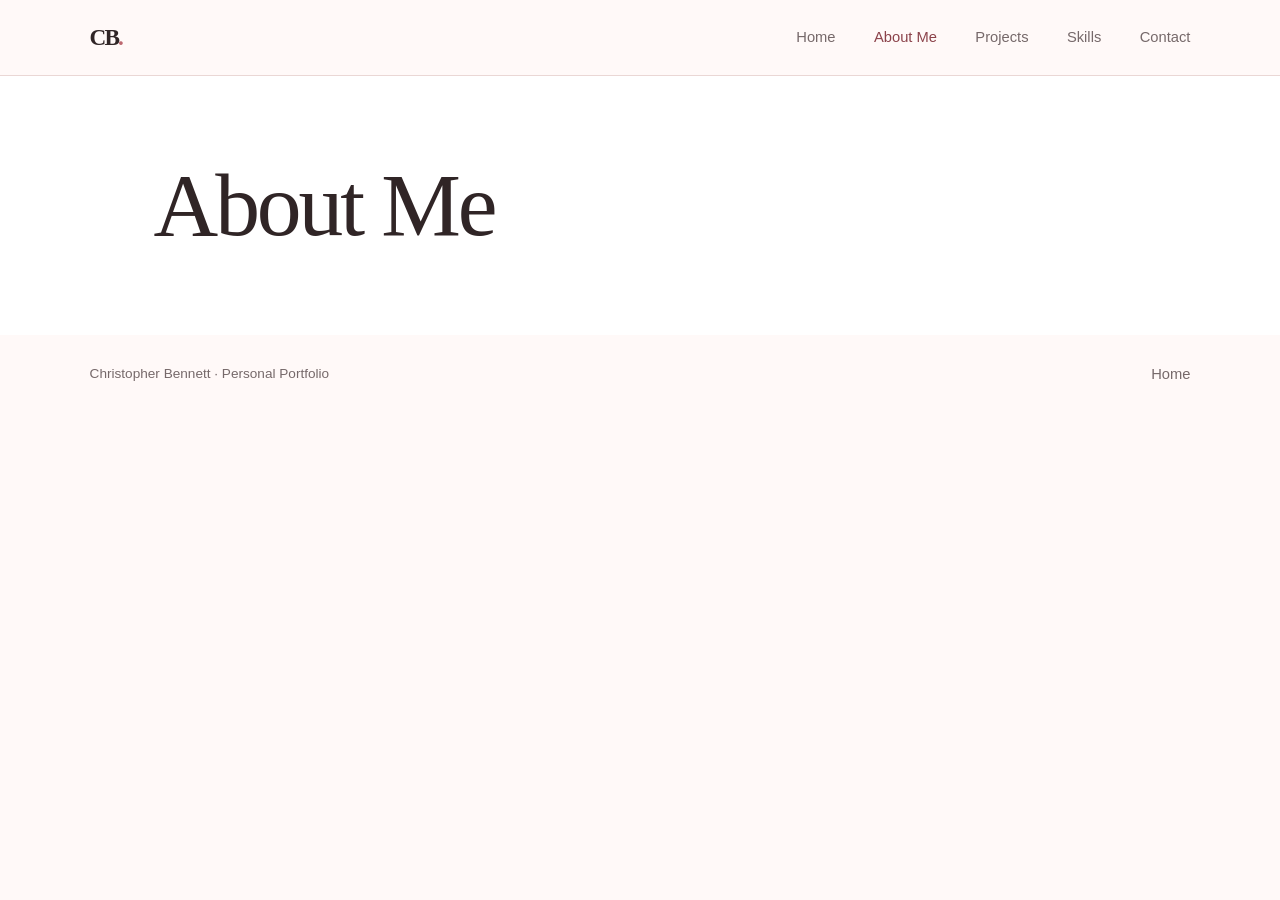
==== about.html @ 58eac995 "Add portfolio section page scaffolds" ====
<!doctype html>
<html lang="en">
  <head>
    <meta charset="utf-8">
    <meta name="viewport" content="width=device-width, initial-scale=1">
    <title>Christopher Bennett | About Me</title>
    <link rel="stylesheet" href="styles.css">
    <script src="script.js" defer></script>
  </head>
  <body>
    <a class="skip-link" href="#main">Skip to main content</a>
    <header class="site-header">
      <a class="brand" href="index.html" aria-label="Christopher Bennett home">CB<span>.</span></a>
      <button class="menu-toggle" type="button" aria-expanded="false" aria-controls="primary-navigation"><span class="menu-icon" aria-hidden="true"></span><span class="menu-label">Menu</span></button>
      <nav class="navigation" id="primary-navigation" aria-label="Main navigation">
        <a href="index.html">Home</a><a href="about.html" aria-current="page">About Me</a><a href="projects.html">Projects</a><a href="skills.html">Skills</a><a href="contact.html">Contact</a>
      </nav>
    </header>
    <main id="main" class="intro-section"><h1>About Me</h1></main>
    <footer class="site-footer"><p>Christopher Bennett <span aria-hidden="true">·</span> Personal Portfolio</p><a href="index.html">Home</a></footer>
  </body>
</html>
---- styles.css ----
:root {
  color-scheme: light;
  --ink: #302526;
  --muted: #76696a;
  --red: #bd6870;
  --red-deep: #8b424a;
  --blush: #f8e7e5;
  --paper: #fff9f8;
  --line: #ead7d5;
  --serif: Georgia, "Times New Roman", serif;
  --sans: "Segoe UI", Arial, sans-serif;
}

* { box-sizing: border-box; }
html { scroll-behavior: smooth; }
body {
  margin: 0;
  background: var(--paper);
  color: var(--ink);
  font-family: var(--sans);
  line-height: 1.65;
}
a { color: inherit; }
a:focus-visible, button:focus-visible { outline: 3px solid var(--red-deep); outline-offset: 4px; }
.skip-link {
  position: absolute; z-index: 5; top: 0.75rem; left: 0.75rem;
  transform: translateY(-160%); padding: 0.6rem 0.9rem;
  background: white; color: var(--ink); border: 1px solid var(--line);
}
.skip-link:focus { transform: translateY(0); }
.site-header {
  min-height: 76px; padding: 0 clamp(1.25rem, 7vw, 7rem);
  display: flex; align-items: center; justify-content: space-between;
  border-bottom: 1px solid var(--line); background: rgba(255, 249, 248, 0.94);
}
.brand { text-decoration: none; font: 700 1.45rem var(--serif); letter-spacing: -0.08em; }
.brand span { color: var(--red); }
.navigation { display: flex; gap: clamp(1.25rem, 3vw, 2.8rem); }
.navigation a, .site-footer a { text-decoration: none; color: var(--muted); font-size: 0.92rem; }
.navigation a:hover, .navigation a[aria-current="page"], .site-footer a:hover { color: var(--red-deep); }
.menu-toggle { display: none; }
main { overflow: hidden; }
.hero {
  min-height: 510px; padding: 5.5rem clamp(1.5rem, 12vw, 12rem);
  display: grid; grid-template-columns: minmax(0, 1.4fr) minmax(200px, 0.6fr);
  align-items: center; gap: 3rem;
  background: radial-gradient(ellipse at 78% 50%, #f4d9d7 0, #f9eae8 25%, transparent 26%), var(--paper);
}
.eyebrow { margin: 0 0 0.8rem; color: var(--red-deep); font-size: 0.76rem; font-weight: 700; letter-spacing: 0.14em; text-transform: uppercase; }
h1, h2 { font-family: var(--serif); font-weight: 400; letter-spacing: -0.035em; line-height: 1.1; }
h1 { max-width: 680px; margin: 0; font-size: clamp(3.1rem, 7vw, 6.3rem); }
h1 span { color: var(--red); }
.hero-intro { max-width: 480px; margin: 1.5rem 0 2rem; color: var(--muted); font-size: clamp(1rem, 1.6vw, 1.2rem); }
.button-link { display: inline-flex; align-items: center; gap: 1.1rem; padding: 0.85rem 1.1rem; color: white; background: var(--red-deep); text-decoration: none; font-size: 0.9rem; }
.button-link:hover { background: #71353c; }
.hero-mark { width: min(250px, 100%); aspect-ratio: 1; justify-self: center; position: relative; display: grid; place-items: center; }
.mark-circle { position: absolute; inset: 0; border: 1px solid #d49a9c; border-radius: 50%; }
.mark-circle::before, .mark-circle::after { content: ""; position: absolute; border: 1px solid #d49a9c; border-radius: 50%; inset: 18px; }
.mark-circle::after { inset: 38px; }
.mark-initials { color: var(--red-deep); font: 400 4.7rem var(--serif); }
.mark-caption { position: absolute; bottom: -0.75rem; color: var(--muted); font-size: 0.68rem; letter-spacing: 0.12em; text-transform: uppercase; }
.intro-section, .interests-section { padding: 5rem clamp(1.5rem, 12vw, 12rem); }
.intro-section { display: grid; grid-template-columns: 0.8fr 1.2fr; gap: 4rem; align-items: start; background: white; }
h2 { margin: 0; font-size: clamp(2rem, 4vw, 3.3rem); }
.intro-text { max-width: 700px; margin: 0; color: var(--muted); font-size: 1.05rem; }
.interests-section { background: var(--blush); }
.interest-list { list-style: none; margin: 2rem 0 0; padding: 0; display: grid; grid-template-columns: repeat(4, 1fr); border-top: 1px solid #dfb9b8; }
.interest-list li { display: flex; flex-direction: column; gap: 1rem; padding: 1.3rem 1rem 0 0; font: 1.35rem var(--serif); }
.interest-number { color: var(--red-deep); font: 700 0.7rem var(--sans); letter-spacing: 0.1em; }
.site-footer { min-height: 80px; padding: 1rem clamp(1.5rem, 7vw, 7rem); display: flex; justify-content: space-between; align-items: center; gap: 1rem; color: var(--muted); font-size: 0.85rem; }
.site-footer p { margin: 0; }

@media (max-width: 650px) {
  .site-header { min-height: 68px; position: relative; }
  .menu-toggle { display: inline-flex; align-items: center; gap: 0.55rem; border: 0; background: transparent; color: var(--ink); font: inherit; cursor: pointer; }
  .menu-icon, .menu-icon::before, .menu-icon::after { display: block; width: 18px; height: 2px; background: var(--red-deep); position: relative; }
  .menu-icon::before, .menu-icon::after { content: ""; position: absolute; left: 0; }
  .menu-icon::before { top: -6px; }
  .menu-icon::after { top: 6px; }
  .navigation { display: none; position: absolute; z-index: 2; top: 100%; left: 0; right: 0; padding: 0.8rem 1.5rem 1.2rem; flex-direction: column; gap: 0; background: var(--paper); border-bottom: 1px solid var(--line); }
  .navigation.is-open { display: flex; }
  .navigation a { padding: 0.65rem 0; }
  .hero { min-height: 0; padding-top: 4.5rem; padding-bottom: 5rem; grid-template-columns: 1fr; gap: 3rem; background: radial-gradient(ellipse at 78% 82%, #f4d9d7 0, #f9eae8 25%, transparent 26%), var(--paper); }
  .hero-mark { width: 180px; }
  .mark-initials { font-size: 3.5rem; }
  .intro-section { grid-template-columns: 1fr; gap: 1.5rem; }
  .intro-section, .interests-section { padding-top: 3.5rem; padding-bottom: 3.5rem; }
  .interest-list { grid-template-columns: repeat(2, 1fr); row-gap: 1.4rem; }
  .site-footer { align-items: flex-start; flex-direction: column; justify-content: center; }
}

@media (prefers-reduced-motion: reduce) {
  html { scroll-behavior: auto; }
  *, *::before, *::after { animation-duration: 0.01ms !important; transition-duration: 0.01ms !important; }
}
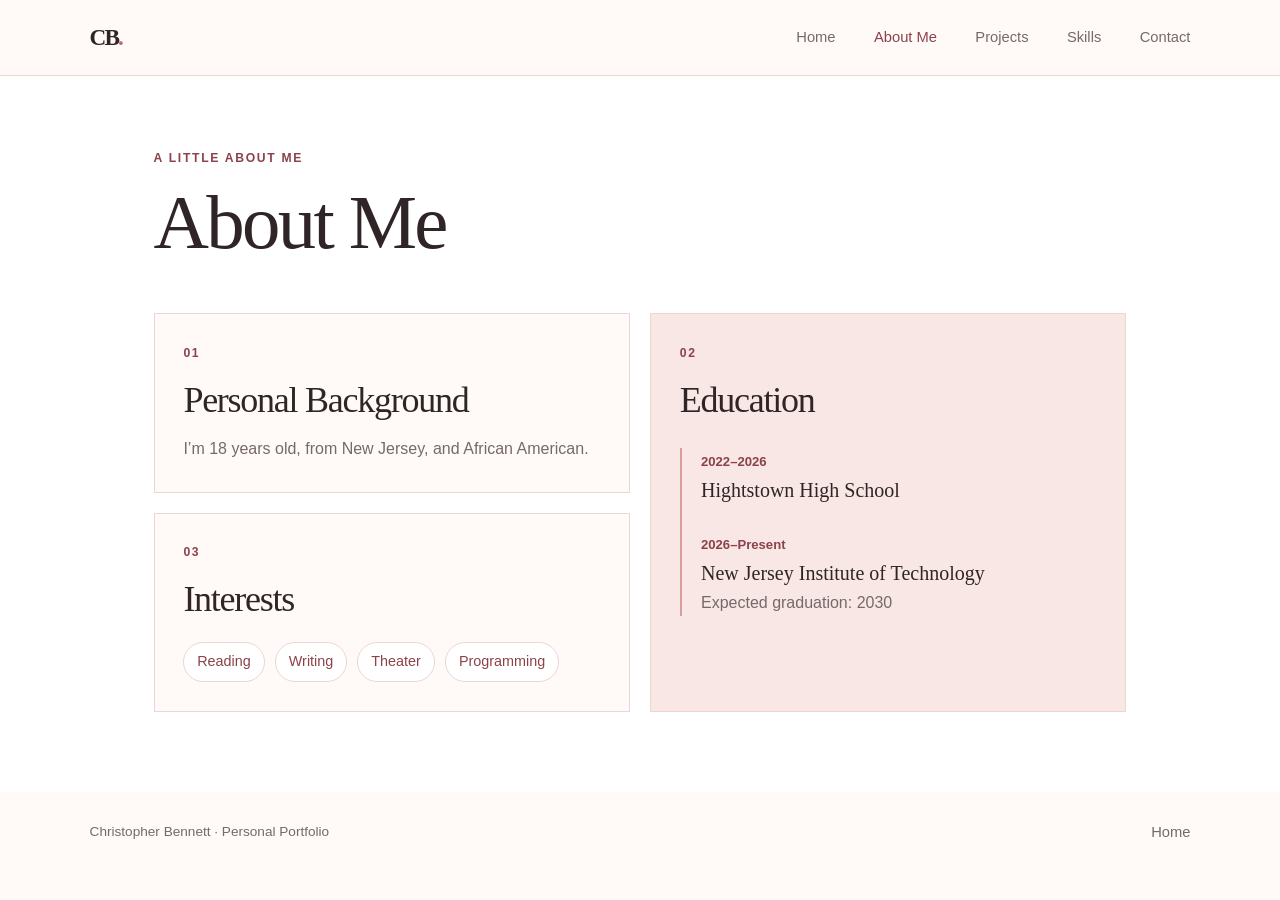
==== commit 04d31975: "Add About Me details" ====
--- a/about.html
+++ b/about.html
@@ -16,7 +16,44 @@
         <a href="index.html">Home</a><a href="about.html" aria-current="page">About Me</a><a href="projects.html">Projects</a><a href="skills.html">Skills</a><a href="contact.html">Contact</a>
       </nav>
     </header>
-    <main id="main" class="intro-section"><h1>About Me</h1></main>
+    <main id="main" class="about-page">
+      <header class="about-heading">
+        <p class="eyebrow">A little about me</p>
+        <h1>About Me</h1>
+      </header>
+      <div class="about-grid">
+        <section class="about-card" aria-labelledby="background-title">
+          <p class="eyebrow">01</p>
+          <h2 id="background-title">Personal Background</h2>
+          <p>I’m 18 years old, from New Jersey, and African American.</p>
+        </section>
+        <section class="about-card education-card" aria-labelledby="education-title">
+          <p class="eyebrow">02</p>
+          <h2 id="education-title">Education</h2>
+          <ol class="education-list">
+            <li>
+              <span class="education-years">2022–2026</span>
+              <h3>Hightstown High School</h3>
+            </li>
+            <li>
+              <span class="education-years">2026–Present</span>
+              <h3>New Jersey Institute of Technology</h3>
+              <p>Expected graduation: 2030</p>
+            </li>
+          </ol>
+        </section>
+        <section class="about-card about-interests" aria-labelledby="about-interests-title">
+          <p class="eyebrow">03</p>
+          <h2 id="about-interests-title">Interests</h2>
+          <ul class="about-interest-list">
+            <li>Reading</li>
+            <li>Writing</li>
+            <li>Theater</li>
+            <li>Programming</li>
+          </ul>
+        </section>
+      </div>
+    </main>
     <footer class="site-footer"><p>Christopher Bennett <span aria-hidden="true">·</span> Personal Portfolio</p><a href="index.html">Home</a></footer>
   </body>
 </html>
--- a/styles.css
+++ b/styles.css
@@ -63,6 +63,23 @@
 .intro-section { display: grid; grid-template-columns: 0.8fr 1.2fr; gap: 4rem; align-items: start; background: white; }
 h2 { margin: 0; font-size: clamp(2rem, 4vw, 3.3rem); }
 .intro-text { max-width: 700px; margin: 0; color: var(--muted); font-size: 1.05rem; }
+.about-page { padding: 4.5rem clamp(1.5rem, 12vw, 12rem) 5rem; background: white; }
+.about-heading { margin-bottom: 3rem; }
+.about-heading h1 { font-size: clamp(2.8rem, 6vw, 5rem); }
+.about-grid { display: grid; grid-template-columns: repeat(2, minmax(0, 1fr)); gap: 1.25rem; }
+.about-card { padding: 1.8rem; border: 1px solid var(--line); background: var(--paper); }
+.about-card .eyebrow { margin-bottom: 1.1rem; }
+.about-card h2 { font-size: clamp(1.65rem, 3vw, 2.25rem); }
+.about-card > p:last-child { margin-bottom: 0; color: var(--muted); }
+.education-card { grid-row: span 2; background: var(--blush); }
+.education-list { margin: 1.7rem 0 0; padding: 0; list-style: none; }
+.education-list li { padding: 0 0 1.5rem 1.2rem; border-left: 2px solid #d99da0; }
+.education-list li:last-child { padding-bottom: 0; }
+.education-years { color: var(--red-deep); font-size: 0.82rem; font-weight: 700; }
+.education-list h3 { margin: 0.3rem 0; font: 1.25rem var(--serif); }
+.education-list p { margin: 0; color: var(--muted); }
+.about-interest-list { display: flex; flex-wrap: wrap; gap: 0.65rem; margin: 1.4rem 0 0; padding: 0; list-style: none; }
+.about-interest-list li { padding: 0.45rem 0.8rem; border: 1px solid var(--line); border-radius: 999px; color: var(--red-deep); background: white; font-size: 0.9rem; }
 .interests-section { background: var(--blush); }
 .interest-list { list-style: none; margin: 2rem 0 0; padding: 0; display: grid; grid-template-columns: repeat(4, 1fr); border-top: 1px solid #dfb9b8; }
 .interest-list li { display: flex; flex-direction: column; gap: 1rem; padding: 1.3rem 1rem 0 0; font: 1.35rem var(--serif); }
@@ -84,6 +101,10 @@
   .hero-mark { width: 180px; }
   .mark-initials { font-size: 3.5rem; }
   .intro-section { grid-template-columns: 1fr; gap: 1.5rem; }
+  .about-page { padding-top: 3.5rem; padding-bottom: 3.5rem; }
+  .about-heading { margin-bottom: 2rem; }
+  .about-grid { grid-template-columns: 1fr; }
+  .education-card { grid-row: auto; }
   .intro-section, .interests-section { padding-top: 3.5rem; padding-bottom: 3.5rem; }
   .interest-list { grid-template-columns: repeat(2, 1fr); row-gap: 1.4rem; }
   .site-footer { align-items: flex-start; flex-direction: column; justify-content: center; }
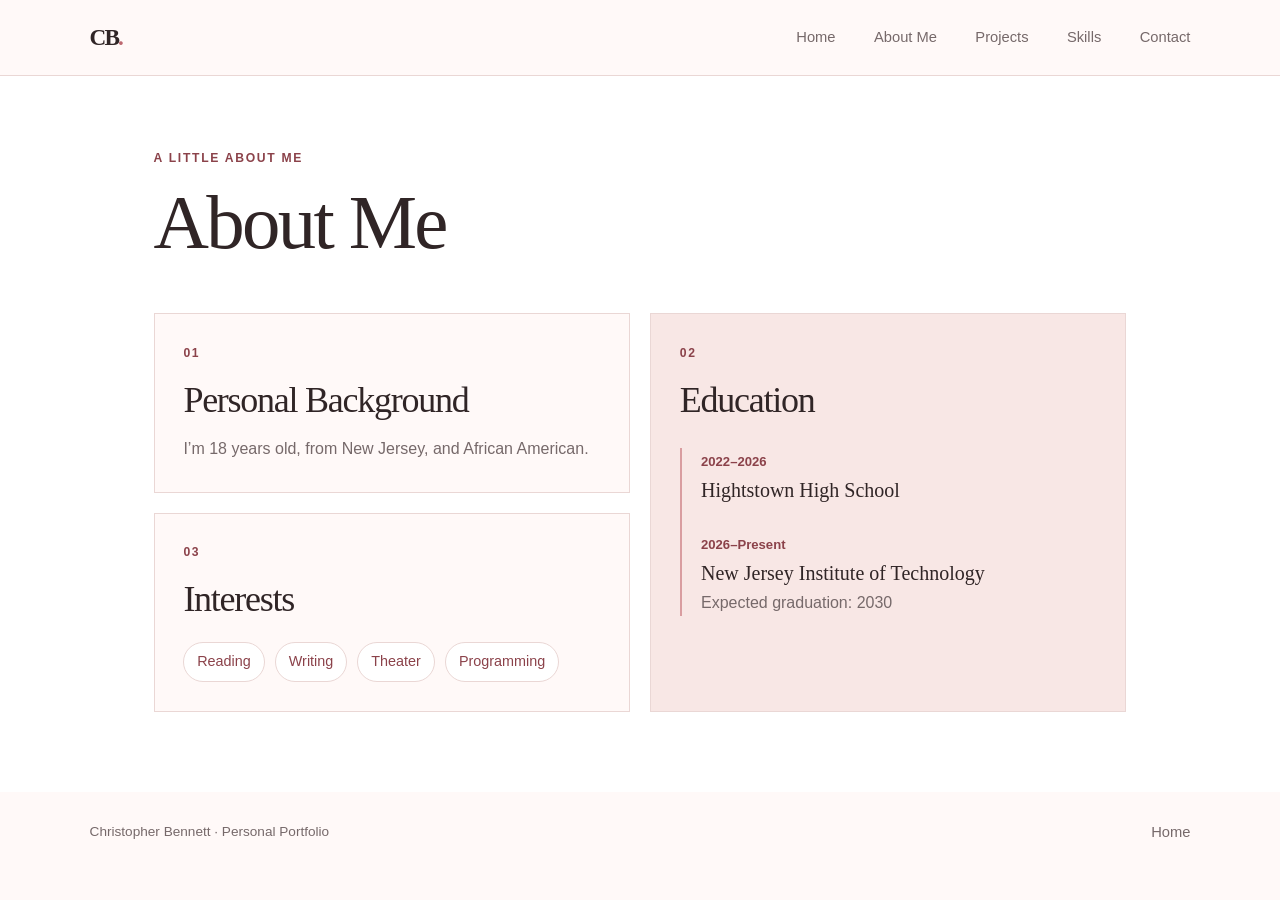
==== commit 43e8f22c: "Move portfolio sections onto scrolling homepage" ====
--- a/about.html
+++ b/about.html
@@ -10,10 +10,10 @@
   <body>
     <a class="skip-link" href="#main">Skip to main content</a>
     <header class="site-header">
-      <a class="brand" href="index.html" aria-label="Christopher Bennett home">CB<span>.</span></a>
+      <a class="brand" href="index.html#home" aria-label="Christopher Bennett home">CB<span>.</span></a>
       <button class="menu-toggle" type="button" aria-expanded="false" aria-controls="primary-navigation"><span class="menu-icon" aria-hidden="true"></span><span class="menu-label">Menu</span></button>
       <nav class="navigation" id="primary-navigation" aria-label="Main navigation">
-        <a href="index.html">Home</a><a href="about.html" aria-current="page">About Me</a><a href="projects.html">Projects</a><a href="skills.html">Skills</a><a href="contact.html">Contact</a>
+        <a href="index.html#home">Home</a><a href="index.html#about">About Me</a><a href="index.html#projects">Projects</a><a href="index.html#skills">Skills</a><a href="index.html#contact">Contact</a>
       </nav>
     </header>
     <main id="main" class="about-page">
--- a/styles.css
+++ b/styles.css
@@ -31,15 +31,17 @@
 .site-header {
   min-height: 76px; padding: 0 clamp(1.25rem, 7vw, 7rem);
   display: flex; align-items: center; justify-content: space-between;
-  border-bottom: 1px solid var(--line); background: rgba(255, 249, 248, 0.94);
+  position: sticky; top: 0; z-index: 10;
+  border-bottom: 1px solid var(--line); background: rgba(255, 249, 248, 0.96); backdrop-filter: blur(12px);
 }
 .brand { text-decoration: none; font: 700 1.45rem var(--serif); letter-spacing: -0.08em; }
 .brand span { color: var(--red); }
 .navigation { display: flex; gap: clamp(1.25rem, 3vw, 2.8rem); }
 .navigation a, .site-footer a { text-decoration: none; color: var(--muted); font-size: 0.92rem; }
-.navigation a:hover, .navigation a[aria-current="page"], .site-footer a:hover { color: var(--red-deep); }
+.navigation a:hover, .navigation a[aria-current="page"], .navigation a[aria-current="location"], .site-footer a:hover { color: var(--red-deep); }
 .menu-toggle { display: none; }
 main { overflow: hidden; }
+main > section[id] { scroll-margin-top: 90px; }
 .hero {
   min-height: 510px; padding: 5.5rem clamp(1.5rem, 12vw, 12rem);
   display: grid; grid-template-columns: minmax(0, 1.4fr) minmax(200px, 0.6fr);
@@ -65,21 +67,63 @@
 .intro-text { max-width: 700px; margin: 0; color: var(--muted); font-size: 1.05rem; }
 .about-page { padding: 4.5rem clamp(1.5rem, 12vw, 12rem) 5rem; background: white; }
 .about-heading { margin-bottom: 3rem; }
-.about-heading h1 { font-size: clamp(2.8rem, 6vw, 5rem); }
+.about-heading h1, .about-heading h2 { margin: 0; font-size: clamp(2.8rem, 6vw, 5rem); }
 .about-grid { display: grid; grid-template-columns: repeat(2, minmax(0, 1fr)); gap: 1.25rem; }
 .about-card { padding: 1.8rem; border: 1px solid var(--line); background: var(--paper); }
 .about-card .eyebrow { margin-bottom: 1.1rem; }
-.about-card h2 { font-size: clamp(1.65rem, 3vw, 2.25rem); }
+.about-card h2, .about-card h3 { margin: 0; font: 400 clamp(1.65rem, 3vw, 2.25rem)/1.1 var(--serif); }
 .about-card > p:last-child { margin-bottom: 0; color: var(--muted); }
 .education-card { grid-row: span 2; background: var(--blush); }
 .education-list { margin: 1.7rem 0 0; padding: 0; list-style: none; }
 .education-list li { padding: 0 0 1.5rem 1.2rem; border-left: 2px solid #d99da0; }
 .education-list li:last-child { padding-bottom: 0; }
 .education-years { color: var(--red-deep); font-size: 0.82rem; font-weight: 700; }
-.education-list h3 { margin: 0.3rem 0; font: 1.25rem var(--serif); }
+.education-list h3, .education-list h4 { margin: 0.3rem 0; font: 1.25rem var(--serif); }
 .education-list p { margin: 0; color: var(--muted); }
 .about-interest-list { display: flex; flex-wrap: wrap; gap: 0.65rem; margin: 1.4rem 0 0; padding: 0; list-style: none; }
 .about-interest-list li { padding: 0.45rem 0.8rem; border: 1px solid var(--line); border-radius: 999px; color: var(--red-deep); background: white; font-size: 0.9rem; }
+.skills-page { min-height: calc(100vh - 156px); padding: 4.5rem clamp(1.5rem, 12vw, 12rem) 5rem; background: white; }
+.skills-heading { margin-bottom: 2.5rem; }
+.skills-heading h1, .skills-heading h2 { margin: 0; font-size: clamp(2.8rem, 6vw, 5rem); }
+.skills-grid { display: grid; grid-template-columns: repeat(2, minmax(0, 1fr)); gap: 1.25rem; }
+.skills-card { padding: 1.8rem; border: 1px solid var(--line); background: var(--paper); }
+.skills-card:nth-child(2), .certifications-card { background: var(--blush); }
+.skills-card .eyebrow { margin-bottom: 1.1rem; }
+.skills-card h2, .skills-card h3 { margin: 0; font: 400 clamp(1.65rem, 3vw, 2.25rem)/1.1 var(--serif); }
+.skill-list, .skill-tags, .certification-list { margin: 1.4rem 0 0; padding: 0; list-style: none; }
+.skill-list div, .certification-list li { display: flex; justify-content: space-between; gap: 1rem; padding: 0.7rem 0; border-top: 1px solid var(--line); }
+.skill-list dt, .certification-list span { color: var(--ink); font-weight: 600; }
+.skill-list dd, .certification-list time { margin: 0; color: var(--red-deep); font-size: 0.9rem; }
+.skill-tags { display: flex; flex-wrap: wrap; gap: 0.65rem; }
+.skill-tags li { padding: 0.5rem 0.8rem; border: 1px solid var(--line); border-radius: 999px; color: var(--red-deep); background: white; font-size: 0.9rem; }
+.certification-list li { align-items: flex-start; }
+.certification-list span { font-weight: 500; }
+.contact-page { min-height: calc(100vh - 156px); padding: 4.5rem clamp(1.5rem, 12vw, 12rem) 5rem; background: white; }
+.contact-heading { margin-bottom: 2.5rem; }
+.contact-heading h1, .contact-heading h2 { margin: 0; font-size: clamp(2.8rem, 6vw, 5rem); }
+.contact-grid { display: grid; grid-template-columns: repeat(2, minmax(0, 1fr)); gap: 1.25rem; }
+.contact-card { min-width: 0; padding: 1.8rem; border: 1px solid var(--line); background: var(--paper); }
+.contact-card:nth-child(2) { background: var(--blush); }
+.contact-card .eyebrow { margin-bottom: 1.1rem; }
+.contact-card h2, .contact-card h3 { margin: 0 0 1.1rem; font: 400 clamp(1.65rem, 3vw, 2.25rem)/1.1 var(--serif); }
+.contact-card a { color: var(--red-deep); overflow-wrap: anywhere; }
+.contact-card a:hover { color: #71353c; }
+.projects-page { min-height: calc(100vh - 156px); padding: 4.5rem clamp(1.5rem, 12vw, 12rem) 5rem; background: white; }
+.projects-heading { margin-bottom: 2.5rem; }
+.projects-heading h1, .projects-heading h2 { margin: 0; font-size: clamp(2.8rem, 6vw, 5rem); }
+.resume-list { display: grid; gap: 1.25rem; }
+.resume-entry { max-width: 1050px; padding: 2rem clamp(1.25rem, 4vw, 2.5rem); border-left: 4px solid var(--red); background: var(--paper); display: grid; grid-template-columns: minmax(0, 1fr) minmax(170px, 250px); align-items: center; gap: clamp(1.5rem, 4vw, 3rem); }
+.resume-entry-text { grid-template-columns: minmax(0, 1fr); }
+.resume-copy { min-width: 0; }
+.resume-image { margin: 0; padding: 0.7rem; background: white; border: 1px solid var(--line); }
+.resume-image img { display: block; width: 100%; height: auto; }
+.resume-image figcaption { margin-top: 0.55rem; color: var(--muted); font-size: 0.78rem; text-align: center; }
+.resume-entry-heading { display: flex; justify-content: space-between; align-items: baseline; gap: 1rem; }
+.resume-entry h2, .resume-entry h3 { margin: 0; font: 400 clamp(1.7rem, 3.5vw, 2.5rem)/1.1 var(--serif); }
+.resume-date { margin: 0; color: var(--red-deep); font-size: 0.9rem; font-weight: 700; white-space: nowrap; }
+.resume-subtitle { margin: 0.7rem 0 1.25rem; color: var(--muted); font-weight: 600; }
+.resume-bullets { margin: 0; padding-left: 1.25rem; color: var(--muted); }
+.resume-bullets li { padding-left: 0.35rem; margin-top: 0.55rem; }
 .interests-section { background: var(--blush); }
 .interest-list { list-style: none; margin: 2rem 0 0; padding: 0; display: grid; grid-template-columns: repeat(4, 1fr); border-top: 1px solid #dfb9b8; }
 .interest-list li { display: flex; flex-direction: column; gap: 1rem; padding: 1.3rem 1rem 0 0; font: 1.35rem var(--serif); }
@@ -102,9 +146,18 @@
   .mark-initials { font-size: 3.5rem; }
   .intro-section { grid-template-columns: 1fr; gap: 1.5rem; }
   .about-page { padding-top: 3.5rem; padding-bottom: 3.5rem; }
+  .skills-page { min-height: calc(100vh - 148px); padding-top: 3.5rem; padding-bottom: 3.5rem; }
+  .contact-page { min-height: calc(100vh - 148px); padding-top: 3.5rem; padding-bottom: 3.5rem; }
   .about-heading { margin-bottom: 2rem; }
   .about-grid { grid-template-columns: 1fr; }
   .education-card { grid-row: auto; }
+  .skills-grid { grid-template-columns: 1fr; }
+  .contact-grid { grid-template-columns: 1fr; }
+  .projects-page { min-height: calc(100vh - 148px); padding-top: 3.5rem; padding-bottom: 3.5rem; }
+  .projects-heading { margin-bottom: 2rem; }
+  .resume-entry-heading { align-items: flex-start; flex-direction: column; gap: 0.3rem; }
+  .resume-entry { grid-template-columns: minmax(0, 1fr); }
+  .resume-image { width: min(100%, 260px); justify-self: center; }
   .intro-section, .interests-section { padding-top: 3.5rem; padding-bottom: 3.5rem; }
   .interest-list { grid-template-columns: repeat(2, 1fr); row-gap: 1.4rem; }
   .site-footer { align-items: flex-start; flex-direction: column; justify-content: center; }
